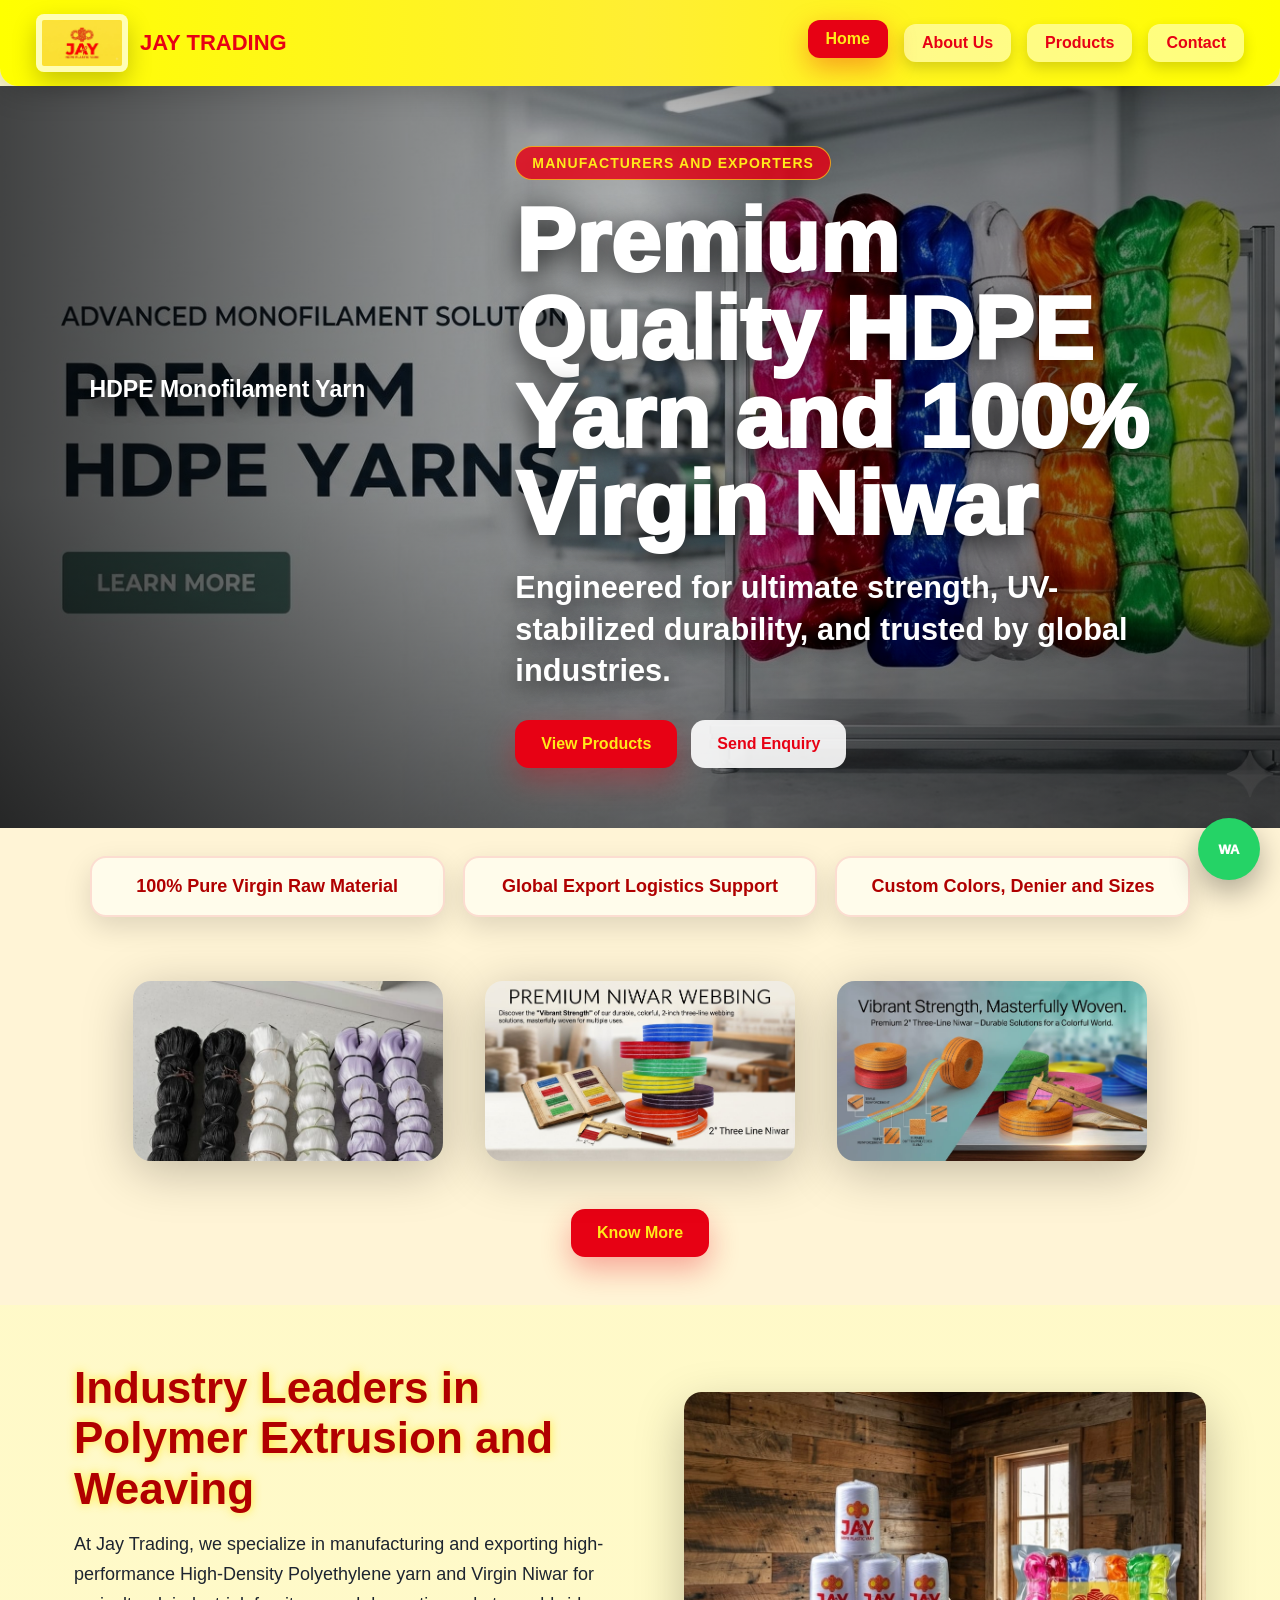
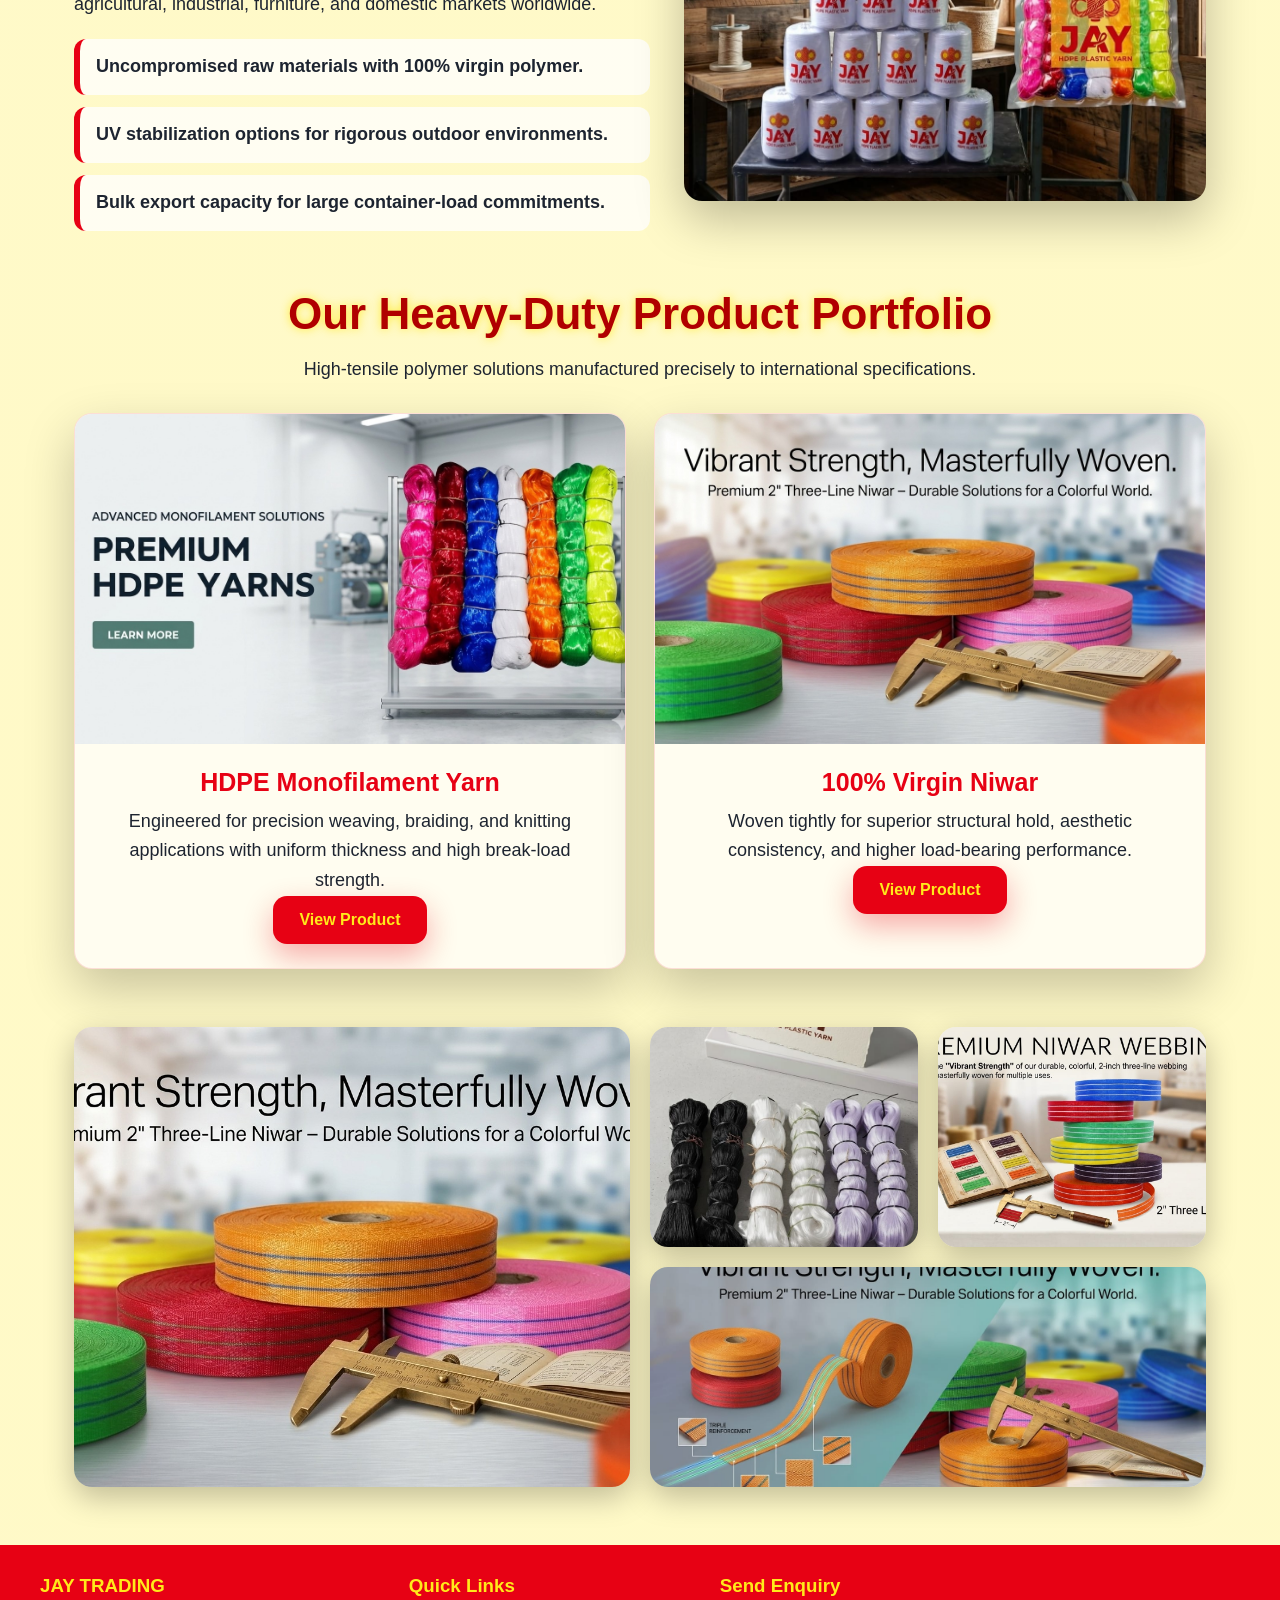
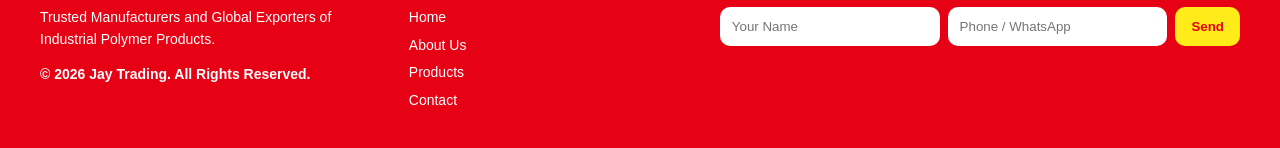
==== index.html @ 12ffd8b4 "Initial commit" ====
<!DOCTYPE html>
<html lang="en">
<head>
  <meta charset="UTF-8">
  <meta name="viewport" content="width=device-width, initial-scale=1.0">
  <title>Jay Trading - Premium HDPE Yarn and Virgin Niwar</title>
  <link rel="stylesheet" href="style.css">
</head>
<body>
  <nav>
    <a class="brand" href="index.html">
      <img src="logo.jpeg" alt="Jay Trading logo">
      JAY TRADING
    </a>
    <ul>
      <li><a class="active" href="index.html">Home</a></li>
      <li><a href="about.html">About Us</a></li>
      <li><a href="products.html">Products</a></li>
      <li><a href="contact.html">Contact</a></li>
    </ul>
  </nav>

  <main>
    <section class="hero">
      <div class="hero-slider">
        <img src="4.jpeg" class="hero-slide active" alt="Premium HDPE yarns">
        <img src="5.jpeg" class="hero-slide" alt="Colorful virgin niwar rolls">
        <img src="3.jpeg" class="hero-slide" alt="Jay Trading packaged yarn">
        <img src="2.jpeg" class="hero-slide" alt="Premium niwar webbing">
      </div>
      <div class="hero-overlay">
        <div class="hero-left">
          <ul id="productList">
            <li>HDPE Monofilament Yarn</li>
            <li>100% Virgin Niwar Webbing</li>
            <li>Custom Colors, Denier and Sizes</li>
            <li>Bulk Export Logistics Support</li>
          </ul>
        </div>
        <div class="hero-text">
          <span class="eyebrow">Manufacturers and Exporters</span>
          <h1>Premium Quality HDPE Yarn and 100% Virgin Niwar</h1>
          <p>Engineered for ultimate strength, UV-stabilized durability, and trusted by global industries.</p>
          <div class="hero-actions">
            <a class="btn primary" href="products.html">View Products</a>
            <a class="btn secondary" href="contact.html">Send Enquiry</a>
          </div>
        </div>
      </div>
    </section>

    <section class="badge-band">
      <div class="badge">100% Pure Virgin Raw Material</div>
      <div class="badge">Global Export Logistics Support</div>
      <div class="badge">Custom Colors, Denier and Sizes</div>
    </section>

    <section class="image-chain">
      <div class="chain-track">
        <img src="1.jpeg" alt="HDPE yarn bundles">
        <img src="2.jpeg" alt="Niwar webbing color options">
        <img src="6.jpeg" alt="Niwar reinforcement details">
      </div>
    </section>

    <section class="quick-products">
      <a class="btn primary" href="about.html">Know More</a>
    </section>

    <section class="section split">
      <div>
        <h2>Industry Leaders in Polymer Extrusion and Weaving</h2>
        <p>At Jay Trading, we specialize in manufacturing and exporting high-performance High-Density Polyethylene yarn and Virgin Niwar for agricultural, industrial, furniture, and domestic markets worldwide.</p>
        <ul class="feature-list">
          <li>Uncompromised raw materials with 100% virgin polymer.</li>
          <li>UV stabilization options for rigorous outdoor environments.</li>
          <li>Bulk export capacity for large container-load commitments.</li>
        </ul>
      </div>
      <div class="media-frame">
        <img src="3.jpeg" alt="Jay Trading export-ready yarn packaging">
      </div>
    </section>

    <section class="section center">
      <h2>Our Heavy-Duty Product Portfolio</h2>
      <p>High-tensile polymer solutions manufactured precisely to international specifications.</p>
      <div class="products-grid">
        <article class="product-card">
          <img src="4.jpeg" alt="HDPE monofilament yarn">
          <div class="product-content">
            <h3>HDPE Monofilament Yarn</h3>
            <p>Engineered for precision weaving, braiding, and knitting applications with uniform thickness and high break-load strength.</p>
            <a class="btn primary" href="products.html#hdpe-yarn">View Product</a>
          </div>
        </article>
        <article class="product-card">
          <img src="5.jpeg" alt="Virgin niwar webbing">
          <div class="product-content">
            <h3>100% Virgin Niwar</h3>
            <p>Woven tightly for superior structural hold, aesthetic consistency, and higher load-bearing performance.</p>
            <a class="btn primary" href="products.html#virgin-niwar">View Product</a>
          </div>
        </article>
      </div>
    </section>

    <section class="section image-layout" aria-label="Jay Trading product gallery">
      <div class="img-box large"><img src="5.jpeg" alt="Color niwar webbing rolls"></div>
      <div class="img-box"><img src="1.jpeg" alt="HDPE yarn color bundles"></div>
      <div class="img-box"><img src="2.jpeg" alt="Niwar swatch catalog"></div>
      <div class="img-box wide"><img src="6.jpeg" alt="Three-line niwar reinforcement"></div>
    </section>
  </main>

  <footer class="contact-footer">
    <div class="footer-container">
      <div class="footer-box">
        <h3>JAY TRADING</h3>
        <p>Trusted Manufacturers and Global Exporters of Industrial Polymer Products.</p>
        <div class="footer-copy">&copy; <span data-year></span> Jay Trading. All Rights Reserved.</div>
      </div>
      <div class="footer-box">
        <h3>Quick Links</h3>
        <ul>
          <li><a href="index.html">Home</a></li>
          <li><a href="about.html">About Us</a></li>
          <li><a href="products.html">Products</a></li>
          <li><a href="contact.html">Contact</a></li>
        </ul>
      </div>
      <div class="footer-box">
        <h3>Send Enquiry</h3>
        <form class="footer-enquiry" action="mailto:[Insert Corporate Email Address]" method="post" enctype="text/plain">
          <input type="text" name="name" placeholder="Your Name" required>
          <input type="tel" name="phone" placeholder="Phone / WhatsApp" required>
          <button type="submit">Send</button>
        </form>
      </div>
    </div>
  </footer>

  <a href="https://wa.me/" class="whatsapp-float" target="_blank" aria-label="Chat on WhatsApp">WA</a>
  <script src="script.js"></script>
</body>
</html>
---- style.css ----
* {
  margin: 0;
  padding: 0;
  box-sizing: border-box;
  font-family: "Segoe UI", Roboto, Arial, sans-serif;
}

:root {
  --yellow: #ffea1a;
  --yellow-soft: #fff7bf;
  --red: #e70114;
  --red-dark: #b00000;
  --ink: #1d2430;
  --muted: #5c6470;
  --panel: #fffdf0;
}

html {
  scroll-behavior: smooth;
}

body {
  min-height: 100vh;
  display: flex;
  flex-direction: column;
  background:
    linear-gradient(rgba(255, 249, 196, 0.91), rgba(255, 249, 196, 0.94)),
    url("5.jpeg") center / cover fixed;
  color: var(--ink);
}

main {
  flex: 1;
}

nav {
  background: linear-gradient(90deg, #ffff00 0%, #ffee33 50%, #ffff00 100%);
  padding: 14px 36px;
  display: flex;
  align-items: center;
  justify-content: space-between;
  gap: 24px;
  border-radius: 0 0 18px 18px;
  box-shadow: 0 6px 30px rgba(0, 0, 0, 0.18);
  position: sticky;
  top: 0;
  z-index: 1200;
}

.brand {
  display: flex;
  align-items: center;
  gap: 12px;
  text-decoration: none;
  color: var(--red);
  font-weight: 900;
  font-size: 22px;
  letter-spacing: 0;
}

.brand img {
  width: 92px;
  height: 58px;
  object-fit: cover;
  border-radius: 8px;
  background: rgba(255, 255, 255, 0.7);
  padding: 6px;
  box-shadow: 0 10px 25px rgba(0, 0, 0, 0.22);
}

nav ul {
  list-style: none;
  display: flex;
  gap: 16px;
  align-items: center;
}

nav a:not(.brand) {
  display: block;
  text-decoration: none;
  color: var(--red);
  padding: 10px 18px;
  border-radius: 12px;
  background: rgba(255, 255, 255, 0.48);
  box-shadow: 0 6px 14px rgba(0, 0, 0, 0.16);
  font-weight: 800;
  transition: transform 0.25s ease, box-shadow 0.25s ease, background 0.25s ease, color 0.25s ease;
}

nav a:not(.brand):hover,
nav a:not(.brand):focus,
nav a.active {
  transform: translateY(-4px);
  background: var(--red);
  color: var(--yellow);
  box-shadow: 0 10px 28px rgba(231, 1, 20, 0.35);
}

.hero {
  width: 100%;
  min-height: 78vh;
  position: relative;
  overflow: hidden;
  background: #000;
}

.hero-slider,
.hero-slide {
  position: absolute;
  inset: 0;
}

.hero-slide {
  width: 100%;
  height: 100%;
  object-fit: cover;
  opacity: 0;
  filter: blur(10px);
  transform: scale(1.04);
  transition: opacity 1.2s ease, filter 1.2s ease, transform 1.2s ease;
}

.hero-slide.active {
  opacity: 1;
  filter: blur(0);
  transform: scale(1);
}

.hero::after {
  content: "";
  position: absolute;
  inset: 0;
  background:
    linear-gradient(90deg, rgba(0, 0, 0, 0.72), rgba(0, 0, 0, 0.26), rgba(0, 0, 0, 0.54)),
    linear-gradient(0deg, rgba(0, 0, 0, 0.42), transparent 45%);
  z-index: 1;
}

.hero-overlay {
  position: relative;
  z-index: 2;
  min-height: 78vh;
  display: grid;
  grid-template-columns: minmax(220px, 0.8fr) minmax(320px, 1.4fr);
  gap: 40px;
  align-items: center;
  padding: 60px 7%;
  color: #fff;
}

.hero-left ul {
  list-style: none;
}

.hero-left li {
  font-size: 23px;
  font-weight: 800;
  margin: 18px 0;
  opacity: 0;
  transform: translateY(18px);
  transition: 0.55s ease;
  text-shadow: 0 6px 20px rgba(0, 0, 0, 0.74);
}

.hero-left li.show {
  opacity: 1;
  transform: translateY(0);
}

.hero-text {
  max-width: 860px;
}

.eyebrow {
  display: inline-block;
  padding: 8px 16px;
  border: 1px solid rgba(255, 234, 26, 0.65);
  background: rgba(231, 1, 20, 0.82);
  border-radius: 999px;
  font-size: 14px;
  font-weight: 900;
  text-transform: uppercase;
  letter-spacing: 0.08em;
  color: var(--yellow);
}

.hero-text h1 {
  margin-top: 18px;
  font-size: clamp(42px, 7vw, 92px);
  line-height: 0.98;
  font-weight: 950;
  text-shadow: 0 8px 30px rgba(0, 0, 0, 0.8);
}

.hero-text p {
  margin-top: 18px;
  max-width: 760px;
  font-size: clamp(18px, 2.4vw, 31px);
  line-height: 1.35;
  font-weight: 700;
  text-shadow: 0 6px 22px rgba(0, 0, 0, 0.72);
}

.hero-actions {
  margin-top: 28px;
  display: flex;
  flex-wrap: wrap;
  gap: 14px;
}

.btn {
  display: inline-flex;
  align-items: center;
  justify-content: center;
  min-height: 48px;
  padding: 13px 26px;
  border-radius: 14px;
  border: 0;
  text-decoration: none;
  font-weight: 900;
  cursor: pointer;
  transition: transform 0.22s ease, box-shadow 0.22s ease, background 0.22s ease;
}

.btn.primary {
  background: var(--red);
  color: var(--yellow);
  box-shadow: 0 12px 30px rgba(231, 1, 20, 0.32);
}

.btn.secondary {
  background: rgba(255, 255, 255, 0.9);
  color: var(--red);
}

.btn:hover {
  transform: translateY(-4px);
}

.badge-band,
.image-chain,
.quick-products {
  background: #fff4d6;
}

.badge-band {
  display: grid;
  grid-template-columns: repeat(3, 1fr);
  gap: 18px;
  padding: 28px 7%;
}

.badge {
  background: #fffceb;
  border: 2px solid rgba(231, 1, 20, 0.12);
  border-radius: 16px;
  padding: 18px;
  text-align: center;
  color: var(--red-dark);
  font-size: 18px;
  font-weight: 900;
  box-shadow: 0 10px 28px rgba(0, 0, 0, 0.13);
}

.image-chain {
  padding: 36px 7% 24px;
}

.chain-track {
  display: flex;
  justify-content: center;
  gap: 42px;
  flex-wrap: wrap;
}

.chain-track img {
  width: min(310px, 100%);
  height: 180px;
  object-fit: cover;
  border-radius: 18px;
  filter: drop-shadow(0 10px 25px rgba(0, 0, 0, 0.24));
}

.quick-products {
  display: flex;
  justify-content: center;
  padding: 24px 7% 48px;
}

.section {
  max-width: 1180px;
  margin: 58px auto;
  padding: 0 24px;
}

.section.center {
  text-align: center;
}

.section h2,
.page-title h1 {
  color: var(--red-dark);
  font-size: clamp(30px, 4vw, 44px);
  line-height: 1.15;
  margin-bottom: 16px;
  text-shadow: 0 0 10px rgba(255, 234, 26, 0.86);
}

.section p,
.section li {
  color: var(--ink);
  font-size: 18px;
  line-height: 1.65;
}

.split {
  display: grid;
  grid-template-columns: 1.05fr 0.95fr;
  gap: 34px;
  align-items: center;
}

.media-frame {
  overflow: hidden;
  border-radius: 18px;
  box-shadow: 0 18px 48px rgba(0, 0, 0, 0.25);
}

.media-frame img {
  width: 100%;
  height: 100%;
  min-height: 340px;
  object-fit: cover;
  display: block;
}

.feature-list {
  list-style: none;
  display: grid;
  gap: 12px;
  margin-top: 20px;
}

.feature-list li {
  background: rgba(255, 255, 255, 0.76);
  border-left: 6px solid var(--red);
  border-radius: 12px;
  padding: 13px 16px;
  font-weight: 700;
}

.products-grid {
  display: grid;
  grid-template-columns: repeat(2, minmax(0, 1fr));
  gap: 28px;
  margin-top: 28px;
}

.product-card,
.quality-card,
.contact-card {
  background: var(--panel);
  border-radius: 18px;
  box-shadow: 0 20px 50px rgba(0, 0, 0, 0.22);
  overflow: hidden;
  border: 1px solid rgba(231, 1, 20, 0.12);
}

.product-card:hover,
.quality-card:hover,
.contact-card:hover {
  transform: translateY(-6px);
  box-shadow: 0 0 24px rgba(255, 217, 0, 0.86);
}

.product-card,
.quality-card,
.contact-card {
  transition: transform 0.25s ease, box-shadow 0.25s ease;
}

.product-card img {
  width: 100%;
  height: 330px;
  object-fit: cover;
  display: block;
}

.product-content {
  padding: 24px;
}

.product-content h3,
.quality-card h3,
.contact-card h3 {
  color: var(--red);
  font-size: 25px;
  margin-bottom: 10px;
}

.product-content ul,
.quality-card ul {
  margin-top: 16px;
  padding-left: 20px;
}

.image-layout {
  display: grid;
  grid-template-columns: repeat(4, 1fr);
  grid-auto-rows: 220px;
  gap: 20px;
}

.img-box {
  position: relative;
  overflow: hidden;
  border-radius: 18px;
  box-shadow: 0 10px 30px rgba(0, 0, 0, 0.25);
}

.img-box img {
  width: 100%;
  height: 100%;
  object-fit: cover;
  display: block;
  transition: transform 0.45s ease;
}

.img-box:hover img {
  transform: scale(1.07);
}

.large {
  grid-column: span 2;
  grid-row: span 2;
}

.wide {
  grid-column: span 2;
}

.quality-grid {
  display: grid;
  grid-template-columns: repeat(3, 1fr);
  gap: 22px;
  margin-top: 26px;
}

.quality-card {
  padding: 24px;
}

.page-title {
  text-align: center;
  padding: 54px 20px 20px;
}

.page-title p {
  max-width: 800px;
  margin: 0 auto;
  font-size: 19px;
  line-height: 1.6;
  color: var(--ink);
}

.contact-grid {
  display: grid;
  grid-template-columns: 0.9fr 1.1fr;
  gap: 28px;
  align-items: start;
}

.contact-card {
  padding: 26px;
}

.contact-card p {
  margin: 12px 0;
}

.enquiry-form {
  display: grid;
  gap: 12px;
}

.enquiry-form .row {
  display: grid;
  grid-template-columns: 1fr 1fr;
  gap: 12px;
}

.enquiry-form input,
.enquiry-form textarea,
.enquiry-form select {
  width: 100%;
  border: 0;
  outline: 0;
  border-radius: 12px;
  padding: 13px 14px;
  background: #fff9c9;
  color: var(--ink);
  font-size: 15px;
  box-shadow: inset 0 0 0 1px rgba(231, 1, 20, 0.15);
}

.enquiry-form textarea {
  min-height: 120px;
  resize: vertical;
}

.enquiry-form button {
  justify-self: start;
}

.contact-footer {
  background: var(--red);
  color: #fff;
  padding: 30px 20px;
  margin-top: auto;
}

.footer-container {
  max-width: 1200px;
  margin: auto;
  display: grid;
  grid-template-columns: 1.2fr 1fr 1.8fr;
  gap: 22px;
}

.footer-box h3 {
  margin-bottom: 10px;
  color: var(--yellow);
}

.footer-box p,
.footer-box li,
.footer-copy {
  font-size: 14px;
  line-height: 1.55;
}

.footer-copy {
  margin-top: 14px;
  font-weight: 700;
}

.footer-box ul {
  list-style: none;
}

.footer-box li {
  margin-bottom: 6px;
}

.footer-box a {
  color: #fff;
  text-decoration: none;
}

.footer-box a:hover {
  color: var(--yellow);
}

.footer-enquiry {
  display: grid;
  grid-template-columns: 1fr 1fr auto;
  gap: 8px;
}

.footer-enquiry input {
  min-width: 0;
  border: 0;
  border-radius: 10px;
  padding: 12px;
}

.footer-enquiry button {
  border: 0;
  border-radius: 10px;
  padding: 12px 16px;
  background: var(--yellow);
  color: var(--red);
  font-weight: 900;
}

.whatsapp-float {
  position: fixed;
  right: 20px;
  bottom: 20px;
  width: 62px;
  height: 62px;
  display: grid;
  place-items: center;
  border-radius: 50%;
  z-index: 9999;
  background: #25d366;
  color: #fff;
  text-decoration: none;
  font-weight: 950;
  font-size: 13px;
  box-shadow: 0 12px 30px rgba(0, 0, 0, 0.32);
  animation: pulse 1.8s infinite;
}

@keyframes pulse {
  0%, 100% { transform: scale(1); }
  50% { transform: scale(1.08); }
}

@media (max-width: 900px) {
  nav {
    flex-direction: column;
    padding: 12px 18px;
  }

  nav ul {
    flex-wrap: wrap;
    justify-content: center;
    gap: 10px;
  }

  .hero-overlay,
  .split,
  .contact-grid {
    grid-template-columns: 1fr;
  }

  .hero-left {
    display: none;
  }

  .badge-band,
  .quality-grid,
  .products-grid,
  .footer-container {
    grid-template-columns: 1fr;
  }

  .image-layout {
    grid-template-columns: repeat(2, 1fr);
  }

  .large,
  .wide {
    grid-column: span 2;
  }

  .footer-enquiry {
    grid-template-columns: 1fr;
  }
}

@media (max-width: 560px) {
  .brand {
    font-size: 18px;
  }

  .brand img {
    width: 76px;
    height: 48px;
  }

  nav a:not(.brand) {
    padding: 9px 12px;
    font-size: 14px;
  }

  .hero,
  .hero-overlay {
    min-height: 68vh;
  }

  .hero-overlay {
    padding: 42px 24px;
  }

  .hero-actions {
    flex-direction: column;
    align-items: stretch;
  }

  .badge {
    font-size: 16px;
  }

  .image-layout {
    grid-template-columns: 1fr;
    grid-auto-rows: 230px;
  }

  .large,
  .wide {
    grid-column: span 1;
  }

  .product-card img {
    height: 260px;
  }

  .enquiry-form .row {
    grid-template-columns: 1fr;
  }
}
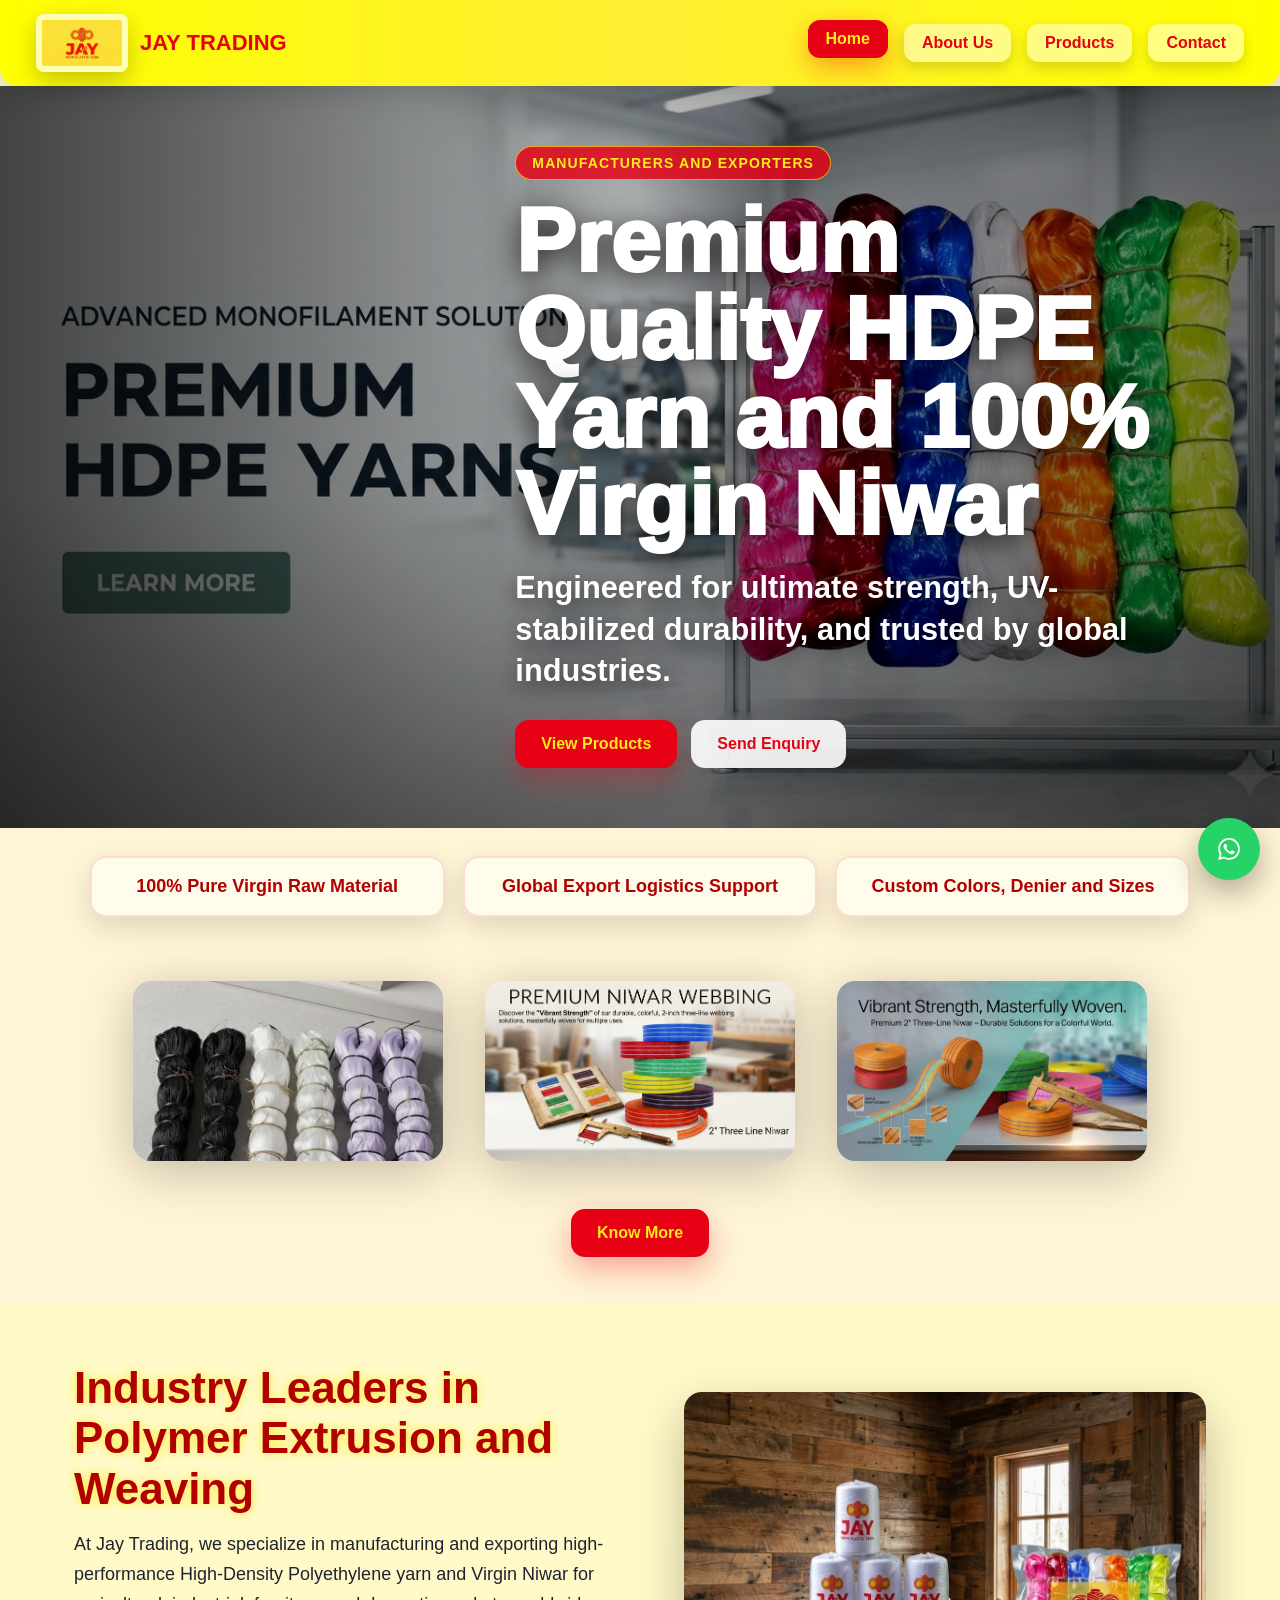
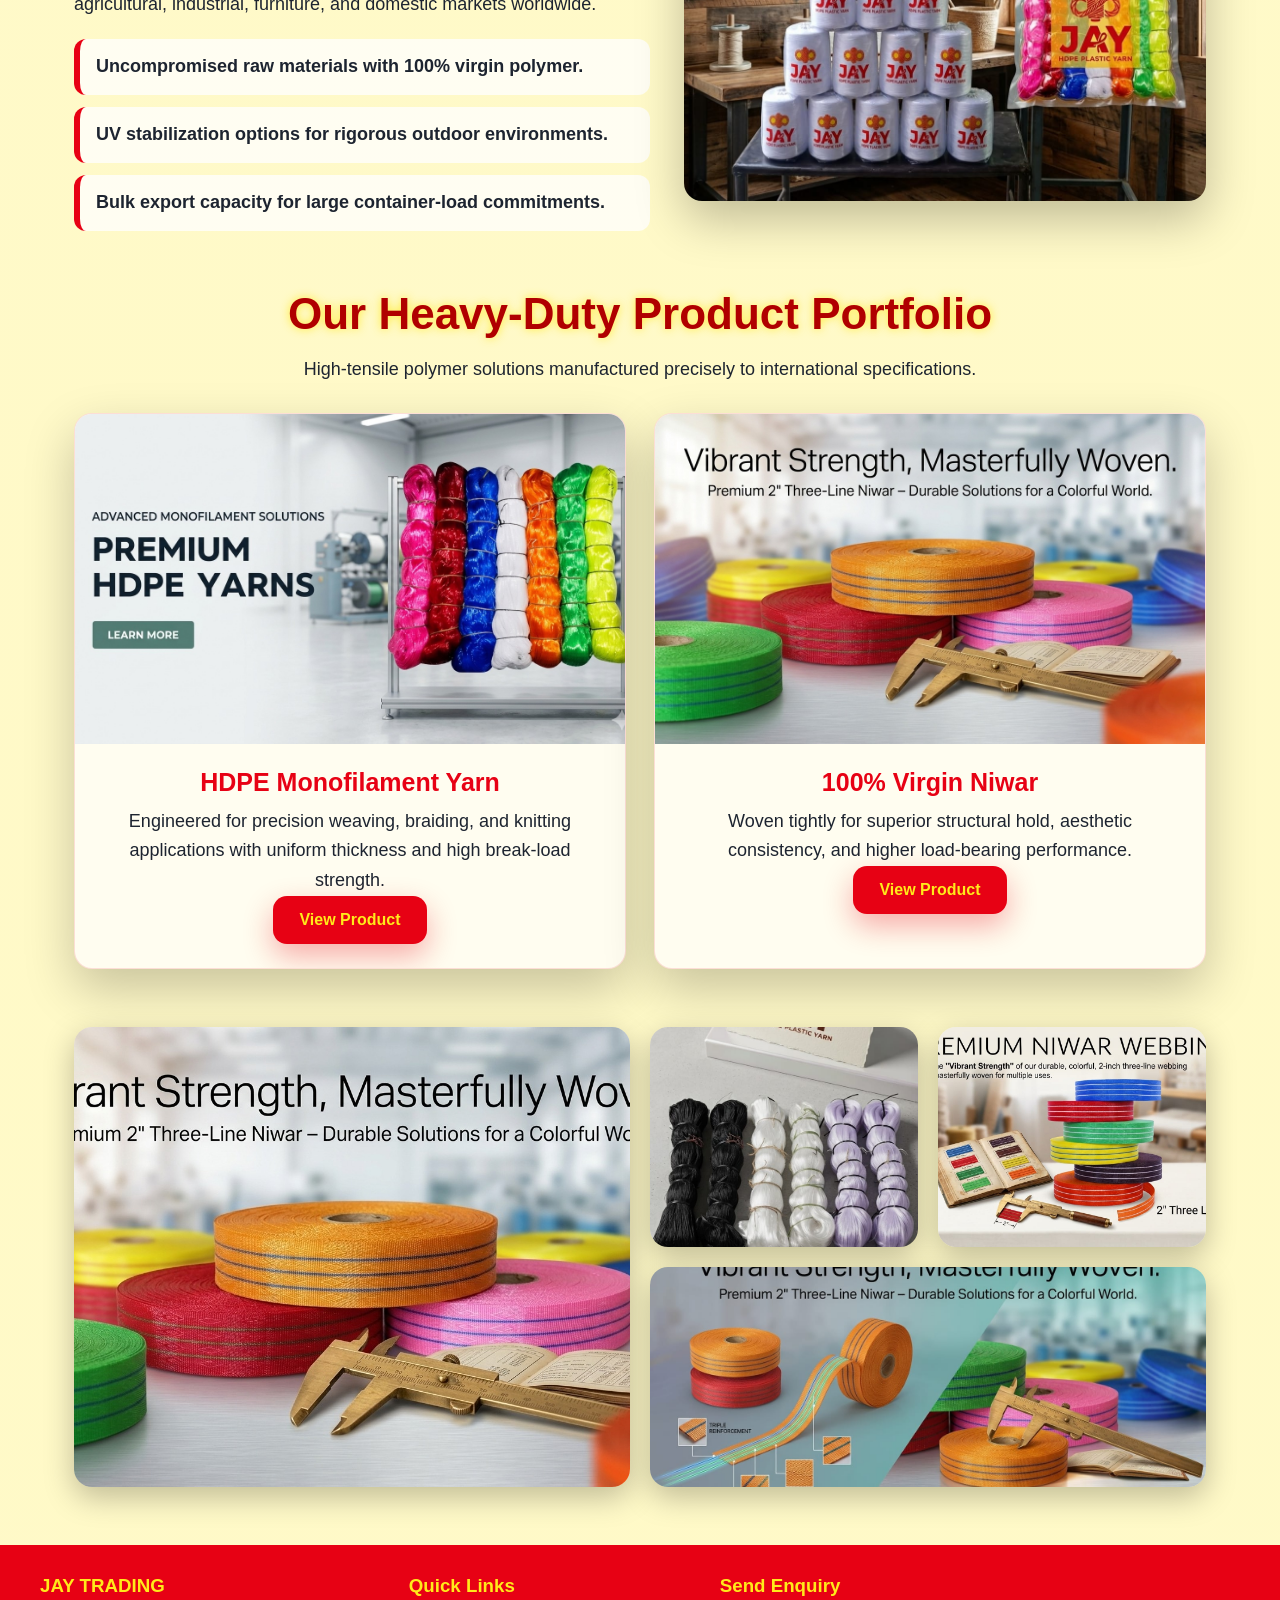
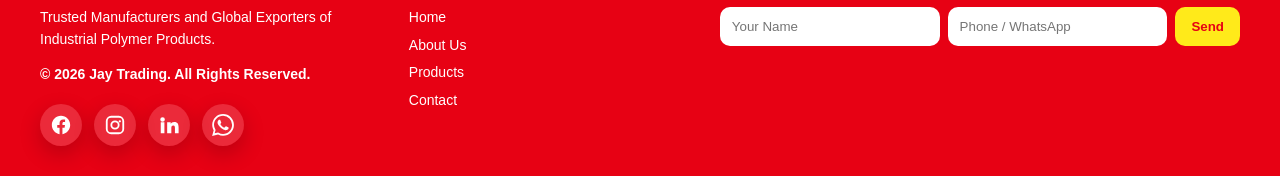
==== commit ad4c1616: "uploaded" ====
--- a/index.html
+++ b/index.html
@@ -30,12 +30,7 @@
       </div>
       <div class="hero-overlay">
         <div class="hero-left">
-          <ul id="productList">
-            <li>HDPE Monofilament Yarn</li>
-            <li>100% Virgin Niwar Webbing</li>
-            <li>Custom Colors, Denier and Sizes</li>
-            <li>Bulk Export Logistics Support</li>
-          </ul>
+          
         </div>
         <div class="hero-text">
           <span class="eyebrow">Manufacturers and Exporters</span>
@@ -119,6 +114,20 @@
         <h3>JAY TRADING</h3>
         <p>Trusted Manufacturers and Global Exporters of Industrial Polymer Products.</p>
         <div class="footer-copy">&copy; <span data-year></span> Jay Trading. All Rights Reserved.</div>
+        <div class="social-links" aria-label="Social media links">
+          <a class="social-icon" href="https://www.facebook.com/" target="_blank" aria-label="Facebook">
+            <svg viewBox="0 0 24 24" aria-hidden="true"><path d="M22 12.06C22 6.5 17.52 2 12 2S2 6.5 2 12.06c0 5.02 3.66 9.18 8.44 9.94v-7.03H7.9v-2.91h2.54V9.84c0-2.52 1.49-3.91 3.77-3.91 1.09 0 2.24.2 2.24.2v2.48h-1.26c-1.24 0-1.63.78-1.63 1.57v1.88h2.78l-.44 2.91h-2.34V22c4.78-.76 8.44-4.92 8.44-9.94z"/></svg>
+          </a>
+          <a class="social-icon" href="https://www.instagram.com/" target="_blank" aria-label="Instagram">
+            <svg viewBox="0 0 24 24" aria-hidden="true"><path d="M7.75 2h8.5A5.76 5.76 0 0 1 22 7.75v8.5A5.76 5.76 0 0 1 16.25 22h-8.5A5.76 5.76 0 0 1 2 16.25v-8.5A5.76 5.76 0 0 1 7.75 2zm0 2A3.75 3.75 0 0 0 4 7.75v8.5A3.75 3.75 0 0 0 7.75 20h8.5A3.75 3.75 0 0 0 20 16.25v-8.5A3.75 3.75 0 0 0 16.25 4h-8.5zM12 7a5 5 0 1 1 0 10 5 5 0 0 1 0-10zm0 2a3 3 0 1 0 0 6 3 3 0 0 0 0-6zm5.25-2.25a1.25 1.25 0 1 1 0 2.5 1.25 1.25 0 0 1 0-2.5z"/></svg>
+          </a>
+          <a class="social-icon" href="https://www.linkedin.com/" target="_blank" aria-label="LinkedIn">
+            <svg viewBox="0 0 24 24" aria-hidden="true"><path d="M4.98 3.5a2.5 2.5 0 1 1 0 5 2.5 2.5 0 0 1 0-5zM3 9h4v12H3V9zm7 0h3.83v1.64h.06c.53-.95 1.84-1.95 3.79-1.95 4.05 0 4.8 2.67 4.8 6.13V21h-4v-5.47c0-1.31-.02-2.99-1.82-2.99-1.83 0-2.11 1.43-2.11 2.9V21H10V9z"/></svg>
+          </a>
+          <a class="social-icon" href="https://wa.me/" target="_blank" aria-label="WhatsApp">
+            <svg viewBox="0 0 24 24" aria-hidden="true"><path d="M20.52 3.49A11.85 11.85 0 0 0 12.08 0C5.56 0 .25 5.31.25 11.83c0 2.08.54 4.12 1.58 5.91L.15 24l6.41-1.68a11.8 11.8 0 0 0 5.52 1.4h.01c6.52 0 11.83-5.31 11.83-11.83 0-3.16-1.23-6.13-3.4-8.4zM12.09 21.7h-.01a9.82 9.82 0 0 1-5-1.37l-.36-.21-3.8 1 1.01-3.7-.24-.38a9.8 9.8 0 0 1-1.5-5.21c0-5.42 4.42-9.83 9.86-9.83a9.8 9.8 0 0 1 9.84 9.89c0 5.4-4.41 9.81-9.8 9.81zm5.39-7.36c-.3-.15-1.75-.86-2.02-.96-.27-.1-.47-.15-.67.15-.2.29-.77.96-.94 1.16-.17.2-.35.22-.65.07-.3-.15-1.25-.46-2.38-1.47-.88-.78-1.47-1.75-1.65-2.05-.17-.3-.02-.46.13-.61.13-.13.3-.35.45-.52.15-.17.2-.3.3-.5.1-.2.05-.37-.02-.52-.07-.15-.67-1.61-.92-2.21-.24-.58-.49-.5-.67-.51h-.57c-.2 0-.52.07-.79.37-.27.3-1.04 1.02-1.04 2.49s1.07 2.88 1.22 3.08c.15.2 2.1 3.21 5.09 4.5.71.31 1.27.49 1.7.63.71.23 1.36.2 1.87.12.57-.09 1.75-.72 2-1.41.25-.7.25-1.3.17-1.42-.08-.13-.27-.2-.57-.35z"/></svg>
+          </a>
+        </div>
       </div>
       <div class="footer-box">
         <h3>Quick Links</h3>
@@ -140,7 +149,9 @@
     </div>
   </footer>
 
-  <a href="https://wa.me/" class="whatsapp-float" target="_blank" aria-label="Chat on WhatsApp">WA</a>
+  <a href="https://wa.me/" class="whatsapp-float" target="_blank" aria-label="Chat on WhatsApp">
+    <svg viewBox="0 0 24 24" aria-hidden="true"><path d="M20.52 3.49A11.85 11.85 0 0 0 12.08 0C5.56 0 .25 5.31.25 11.83c0 2.08.54 4.12 1.58 5.91L.15 24l6.41-1.68a11.8 11.8 0 0 0 5.52 1.4h.01c6.52 0 11.83-5.31 11.83-11.83 0-3.16-1.23-6.13-3.4-8.4zM12.09 21.7h-.01a9.82 9.82 0 0 1-5-1.37l-.36-.21-3.8 1 1.01-3.7-.24-.38a9.8 9.8 0 0 1-1.5-5.21c0-5.42 4.42-9.83 9.86-9.83a9.8 9.8 0 0 1 9.84 9.89c0 5.4-4.41 9.81-9.8 9.81zm5.39-7.36c-.3-.15-1.75-.86-2.02-.96-.27-.1-.47-.15-.67.15-.2.29-.77.96-.94 1.16-.17.2-.35.22-.65.07-.3-.15-1.25-.46-2.38-1.47-.88-.78-1.47-1.75-1.65-2.05-.17-.3-.02-.46.13-.61.13-.13.3-.35.45-.52.15-.17.2-.3.3-.5.1-.2.05-.37-.02-.52-.07-.15-.67-1.61-.92-2.21-.24-.58-.49-.5-.67-.51h-.57c-.2 0-.52.07-.79.37-.27.3-1.04 1.02-1.04 2.49s1.07 2.88 1.22 3.08c.15.2 2.1 3.21 5.09 4.5.71.31 1.27.49 1.7.63.71.23 1.36.2 1.87.12.57-.09 1.75-.72 2-1.41.25-.7.25-1.3.17-1.42-.08-.13-.27-.2-.57-.35z"/></svg>
+  </a>
   <script src="script.js"></script>
 </body>
 </html>
--- a/style.css
+++ b/style.css
@@ -561,6 +561,38 @@
   color: var(--yellow);
 }
 
+.social-links {
+  display: flex;
+  flex-wrap: wrap;
+  gap: 12px;
+  margin-top: 18px;
+}
+
+.social-icon {
+  width: 42px;
+  height: 42px;
+  display: inline-grid;
+  place-items: center;
+  border-radius: 50%;
+  background: rgba(255, 255, 255, 0.16);
+  color: #fff;
+  box-shadow: 0 8px 22px rgba(0, 0, 0, 0.2);
+  transition: transform 0.22s ease, background 0.22s ease, color 0.22s ease;
+}
+
+.social-icon:hover {
+  transform: translateY(-4px);
+  background: var(--yellow);
+  color: var(--red);
+}
+
+.social-icon svg,
+.whatsapp-float svg {
+  width: 22px;
+  height: 22px;
+  fill: currentColor;
+}
+
 .footer-enquiry {
   display: grid;
   grid-template-columns: 1fr 1fr auto;
@@ -596,8 +628,6 @@
   background: #25d366;
   color: #fff;
   text-decoration: none;
-  font-weight: 950;
-  font-size: 13px;
   box-shadow: 0 12px 30px rgba(0, 0, 0, 0.32);
   animation: pulse 1.8s infinite;
 }
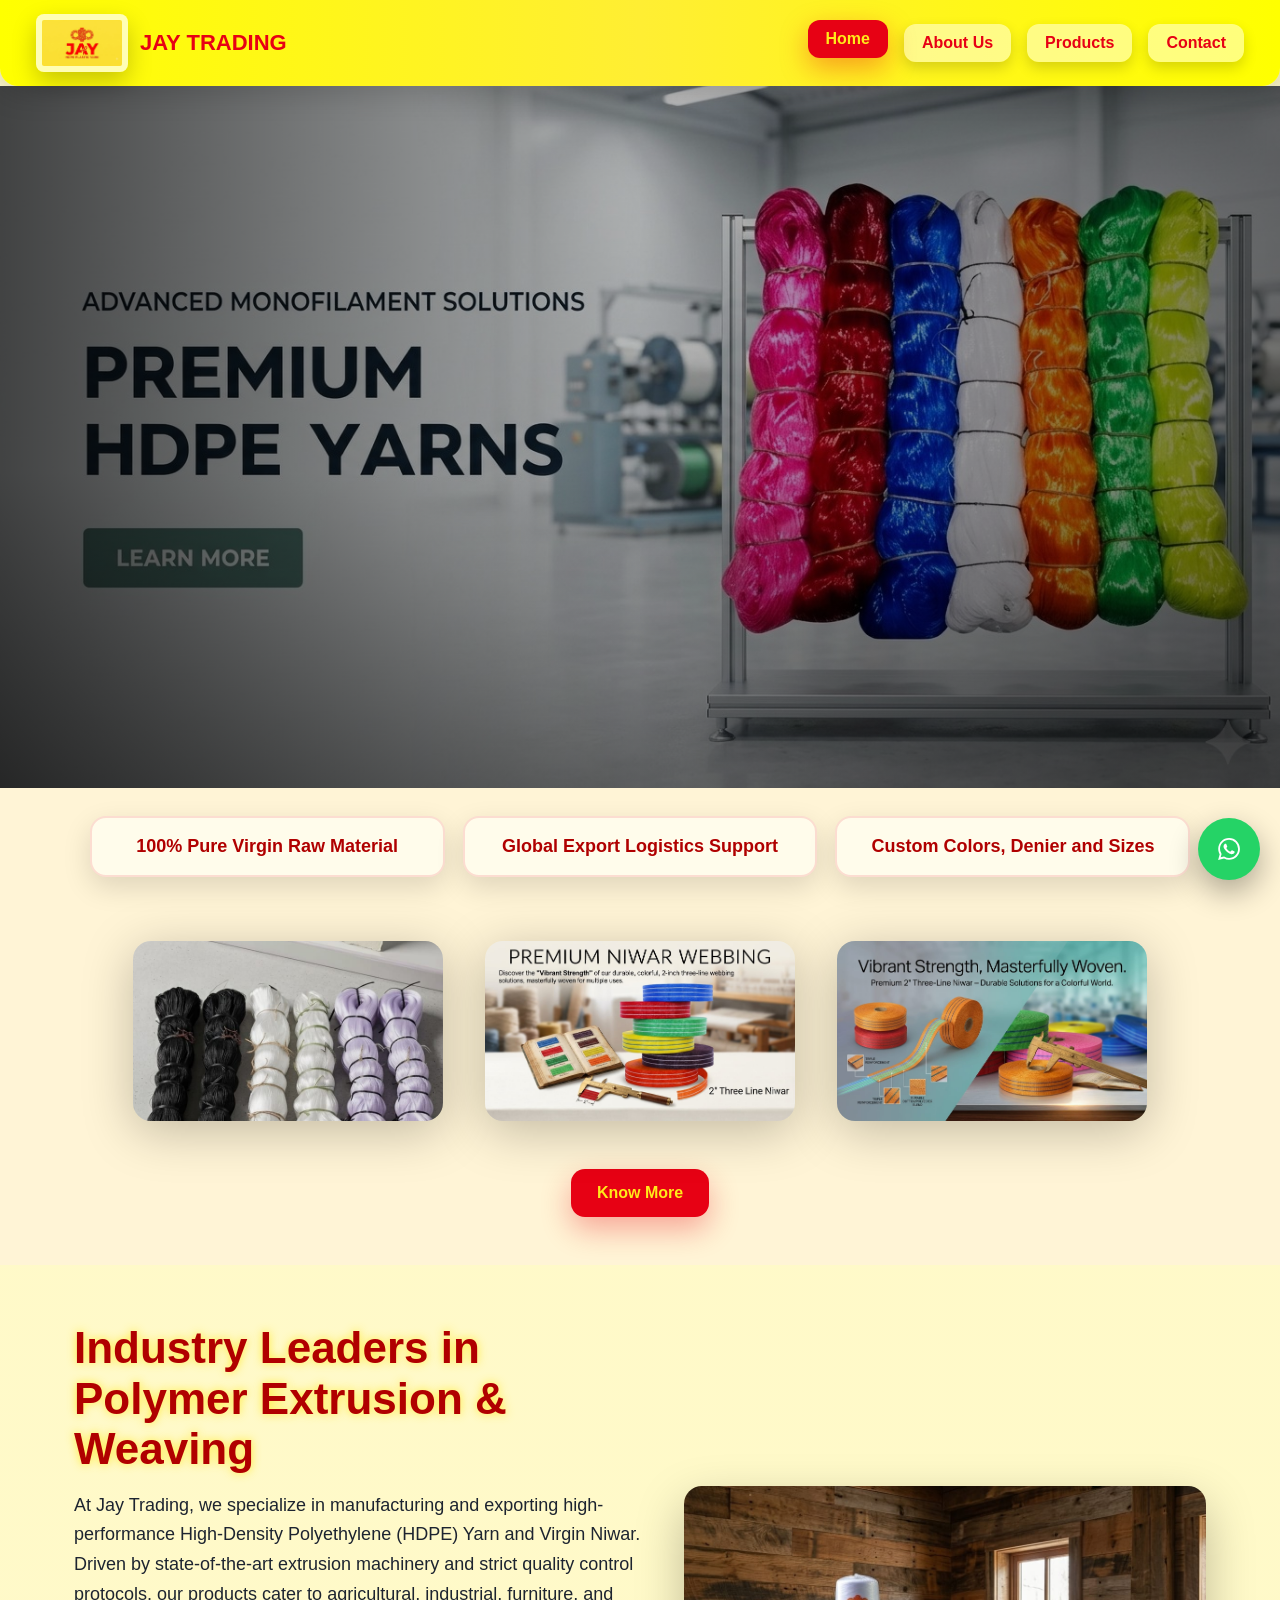
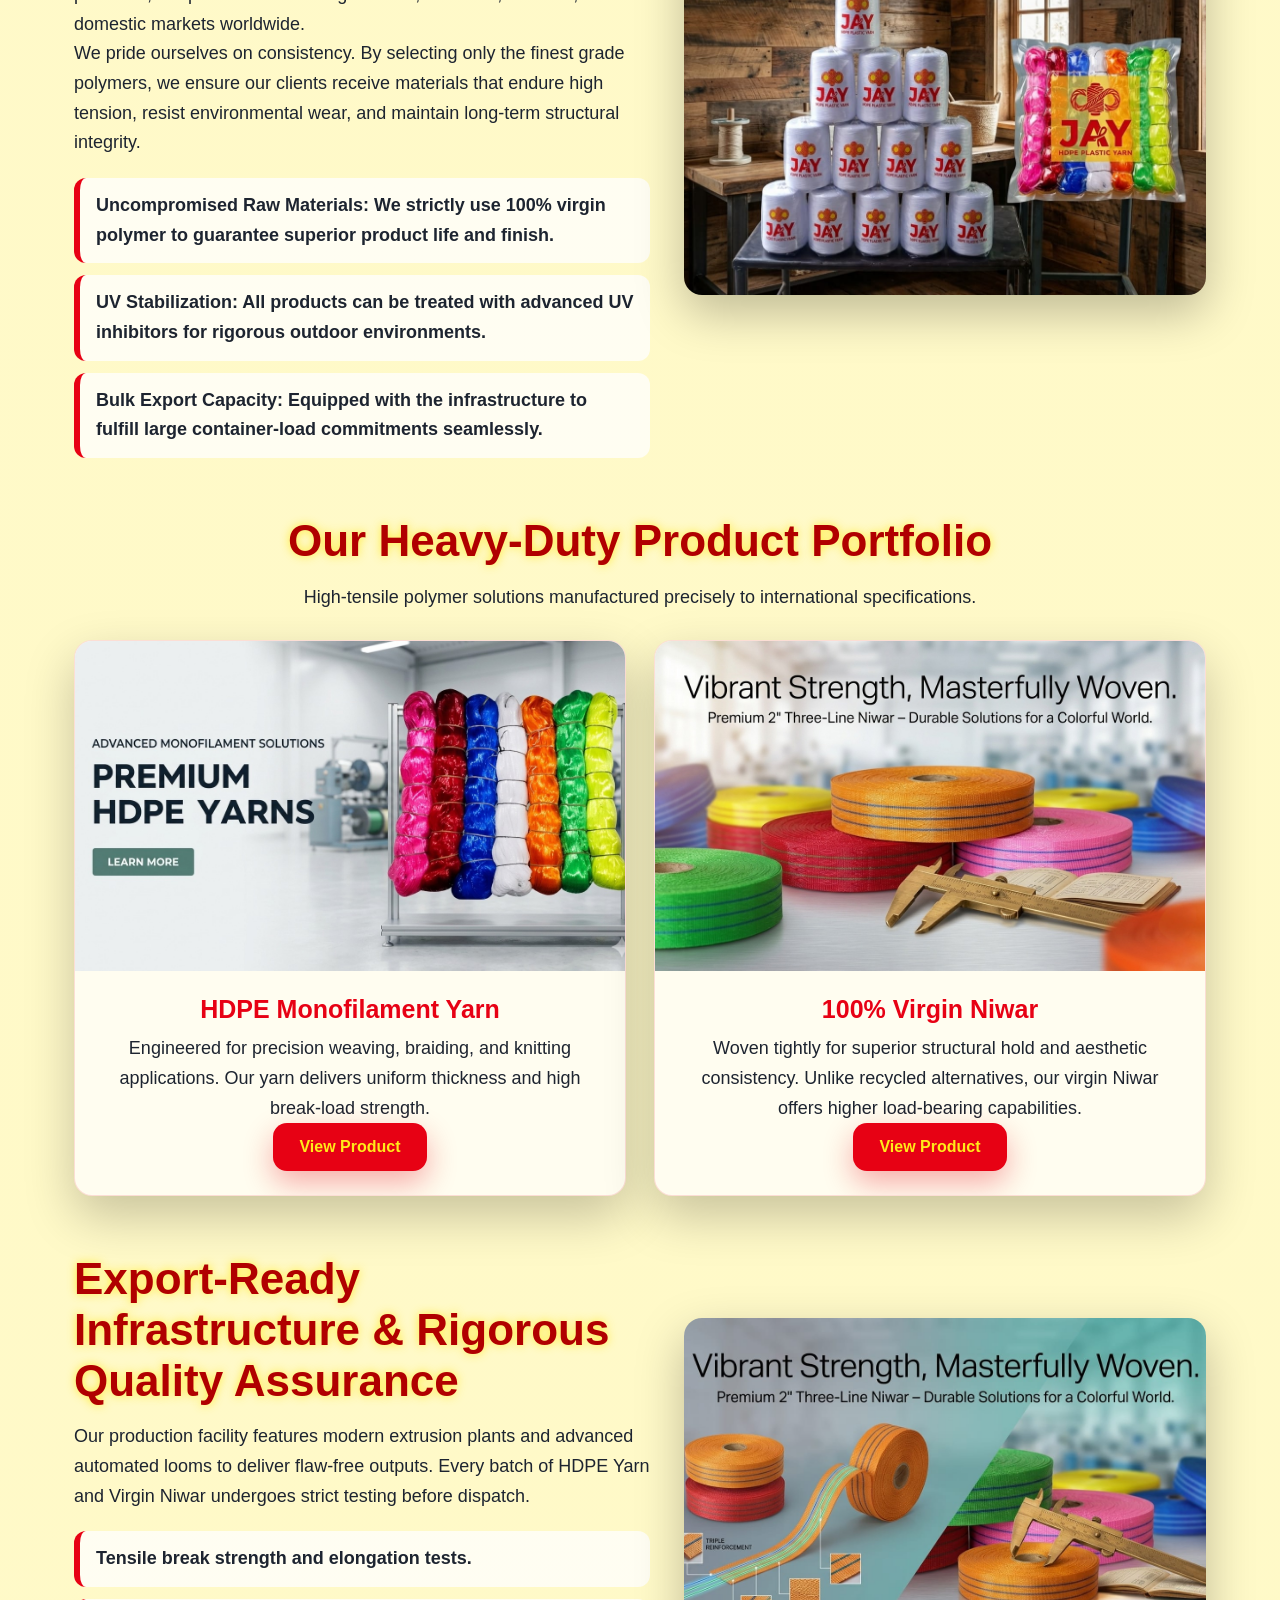
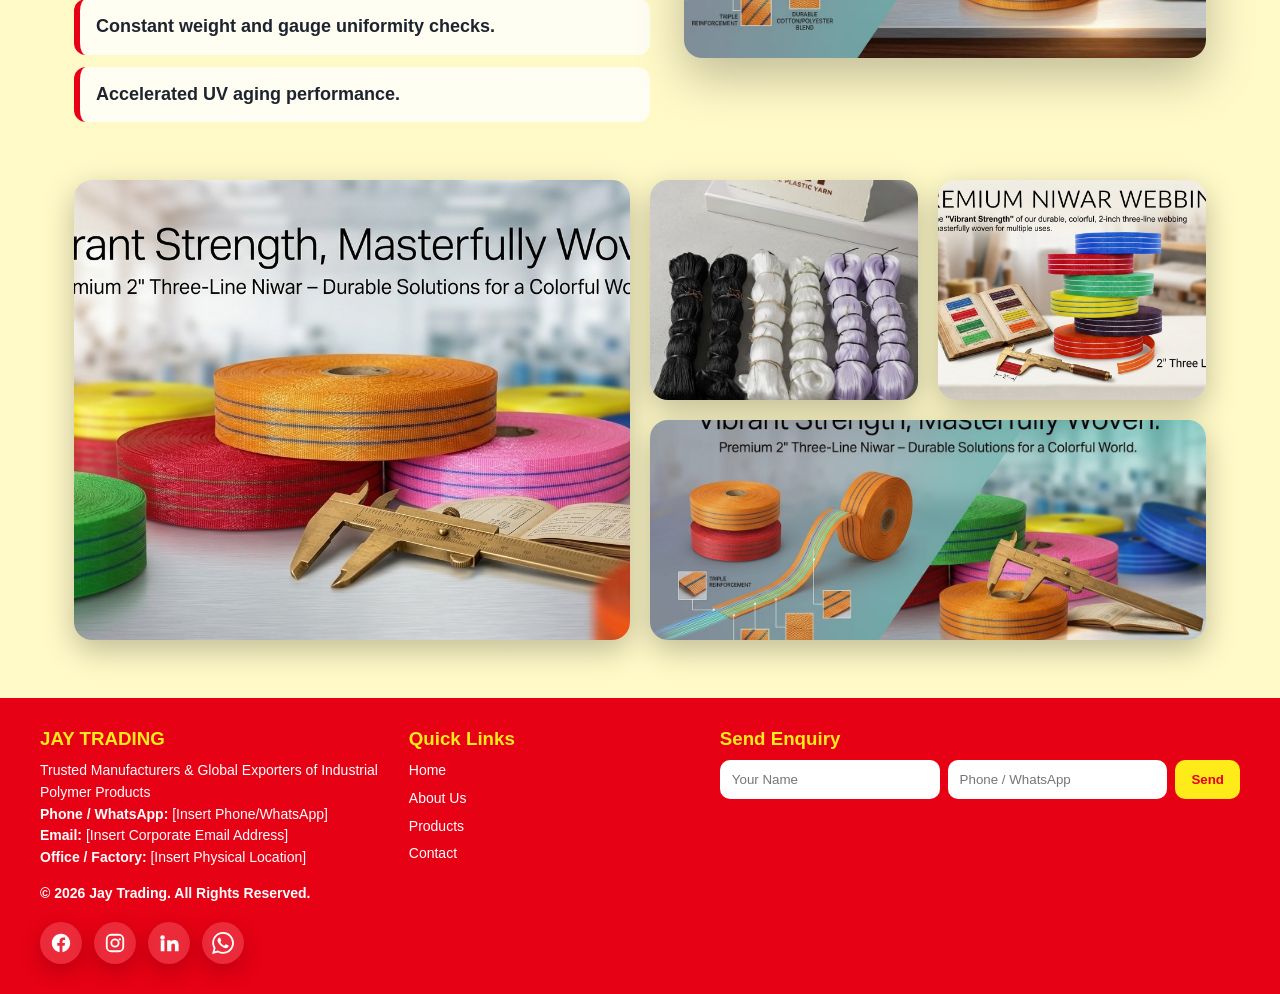
==== commit 08cf79b5: "uploaded" ====
--- a/index.html
+++ b/index.html
@@ -21,26 +21,13 @@
   </nav>
 
   <main>
+    <!-- UPDATED HERO SECTION: Text removed, leaving only the slider -->
     <section class="hero">
       <div class="hero-slider">
         <img src="4.jpeg" class="hero-slide active" alt="Premium HDPE yarns">
         <img src="5.jpeg" class="hero-slide" alt="Colorful virgin niwar rolls">
         <img src="3.jpeg" class="hero-slide" alt="Jay Trading packaged yarn">
         <img src="2.jpeg" class="hero-slide" alt="Premium niwar webbing">
-      </div>
-      <div class="hero-overlay">
-        <div class="hero-left">
-          
-        </div>
-        <div class="hero-text">
-          <span class="eyebrow">Manufacturers and Exporters</span>
-          <h1>Premium Quality HDPE Yarn and 100% Virgin Niwar</h1>
-          <p>Engineered for ultimate strength, UV-stabilized durability, and trusted by global industries.</p>
-          <div class="hero-actions">
-            <a class="btn primary" href="products.html">View Products</a>
-            <a class="btn secondary" href="contact.html">Send Enquiry</a>
-          </div>
-        </div>
       </div>
     </section>
 
@@ -64,12 +51,13 @@
 
     <section class="section split">
       <div>
-        <h2>Industry Leaders in Polymer Extrusion and Weaving</h2>
-        <p>At Jay Trading, we specialize in manufacturing and exporting high-performance High-Density Polyethylene yarn and Virgin Niwar for agricultural, industrial, furniture, and domestic markets worldwide.</p>
+        <h2>Industry Leaders in Polymer Extrusion &amp; Weaving</h2>
+        <p>At Jay Trading, we specialize in manufacturing and exporting high-performance High-Density Polyethylene (HDPE) Yarn and Virgin Niwar. Driven by state-of-the-art extrusion machinery and strict quality control protocols, our products cater to agricultural, industrial, furniture, and domestic markets worldwide.</p>
+        <p>We pride ourselves on consistency. By selecting only the finest grade polymers, we ensure our clients receive materials that endure high tension, resist environmental wear, and maintain long-term structural integrity.</p>
         <ul class="feature-list">
-          <li>Uncompromised raw materials with 100% virgin polymer.</li>
-          <li>UV stabilization options for rigorous outdoor environments.</li>
-          <li>Bulk export capacity for large container-load commitments.</li>
+          <li><strong>Uncompromised Raw Materials:</strong> We strictly use 100% virgin polymer to guarantee superior product life and finish.</li>
+          <li><strong>UV Stabilization:</strong> All products can be treated with advanced UV inhibitors for rigorous outdoor environments.</li>
+          <li><strong>Bulk Export Capacity:</strong> Equipped with the infrastructure to fulfill large container-load commitments seamlessly.</li>
         </ul>
       </div>
       <div class="media-frame">
@@ -85,7 +73,7 @@
           <img src="4.jpeg" alt="HDPE monofilament yarn">
           <div class="product-content">
             <h3>HDPE Monofilament Yarn</h3>
-            <p>Engineered for precision weaving, braiding, and knitting applications with uniform thickness and high break-load strength.</p>
+            <p>Engineered for precision weaving, braiding, and knitting applications. Our yarn delivers uniform thickness and high break-load strength.</p>
             <a class="btn primary" href="products.html#hdpe-yarn">View Product</a>
           </div>
         </article>
@@ -93,10 +81,25 @@
           <img src="5.jpeg" alt="Virgin niwar webbing">
           <div class="product-content">
             <h3>100% Virgin Niwar</h3>
-            <p>Woven tightly for superior structural hold, aesthetic consistency, and higher load-bearing performance.</p>
+            <p>Woven tightly for superior structural hold and aesthetic consistency. Unlike recycled alternatives, our virgin Niwar offers higher load-bearing capabilities.</p>
             <a class="btn primary" href="products.html#virgin-niwar">View Product</a>
           </div>
         </article>
+      </div>
+    </section>
+
+    <section class="section split">
+      <div>
+        <h2>Export-Ready Infrastructure &amp; Rigorous Quality Assurance</h2>
+        <p>Our production facility features modern extrusion plants and advanced automated looms to deliver flaw-free outputs. Every batch of HDPE Yarn and Virgin Niwar undergoes strict testing before dispatch.</p>
+        <ul class="feature-list">
+          <li>Tensile break strength and elongation tests.</li>
+          <li>Constant weight and gauge uniformity checks.</li>
+          <li>Accelerated UV aging performance.</li>
+        </ul>
+      </div>
+      <div class="media-frame">
+        <img src="6.jpeg" alt="Quality checked niwar webbing">
       </div>
     </section>
 
@@ -112,8 +115,11 @@
     <div class="footer-container">
       <div class="footer-box">
         <h3>JAY TRADING</h3>
-        <p>Trusted Manufacturers and Global Exporters of Industrial Polymer Products.</p>
-        <div class="footer-copy">&copy; <span data-year></span> Jay Trading. All Rights Reserved.</div>
+        <p>Trusted Manufacturers &amp; Global Exporters of Industrial Polymer Products</p>
+        <p><strong>Phone / WhatsApp:</strong> [Insert Phone/WhatsApp]</p>
+        <p><strong>Email:</strong> [Insert Corporate Email Address]</p>
+        <p><strong>Office / Factory:</strong> [Insert Physical Location]</p>
+        <div class="footer-copy">&copy; 2026 Jay Trading. All Rights Reserved.</div>
         <div class="social-links" aria-label="Social media links">
           <a class="social-icon" href="https://www.facebook.com/" target="_blank" aria-label="Facebook">
             <svg viewBox="0 0 24 24" aria-hidden="true"><path d="M22 12.06C22 6.5 17.52 2 12 2S2 6.5 2 12.06c0 5.02 3.66 9.18 8.44 9.94v-7.03H7.9v-2.91h2.54V9.84c0-2.52 1.49-3.91 3.77-3.91 1.09 0 2.24.2 2.24.2v2.48h-1.26c-1.24 0-1.63.78-1.63 1.57v1.88h2.78l-.44 2.91h-2.34V22c4.78-.76 8.44-4.92 8.44-9.94z"/></svg>
@@ -154,4 +160,4 @@
   </a>
   <script src="script.js"></script>
 </body>
-</html>
+</html>
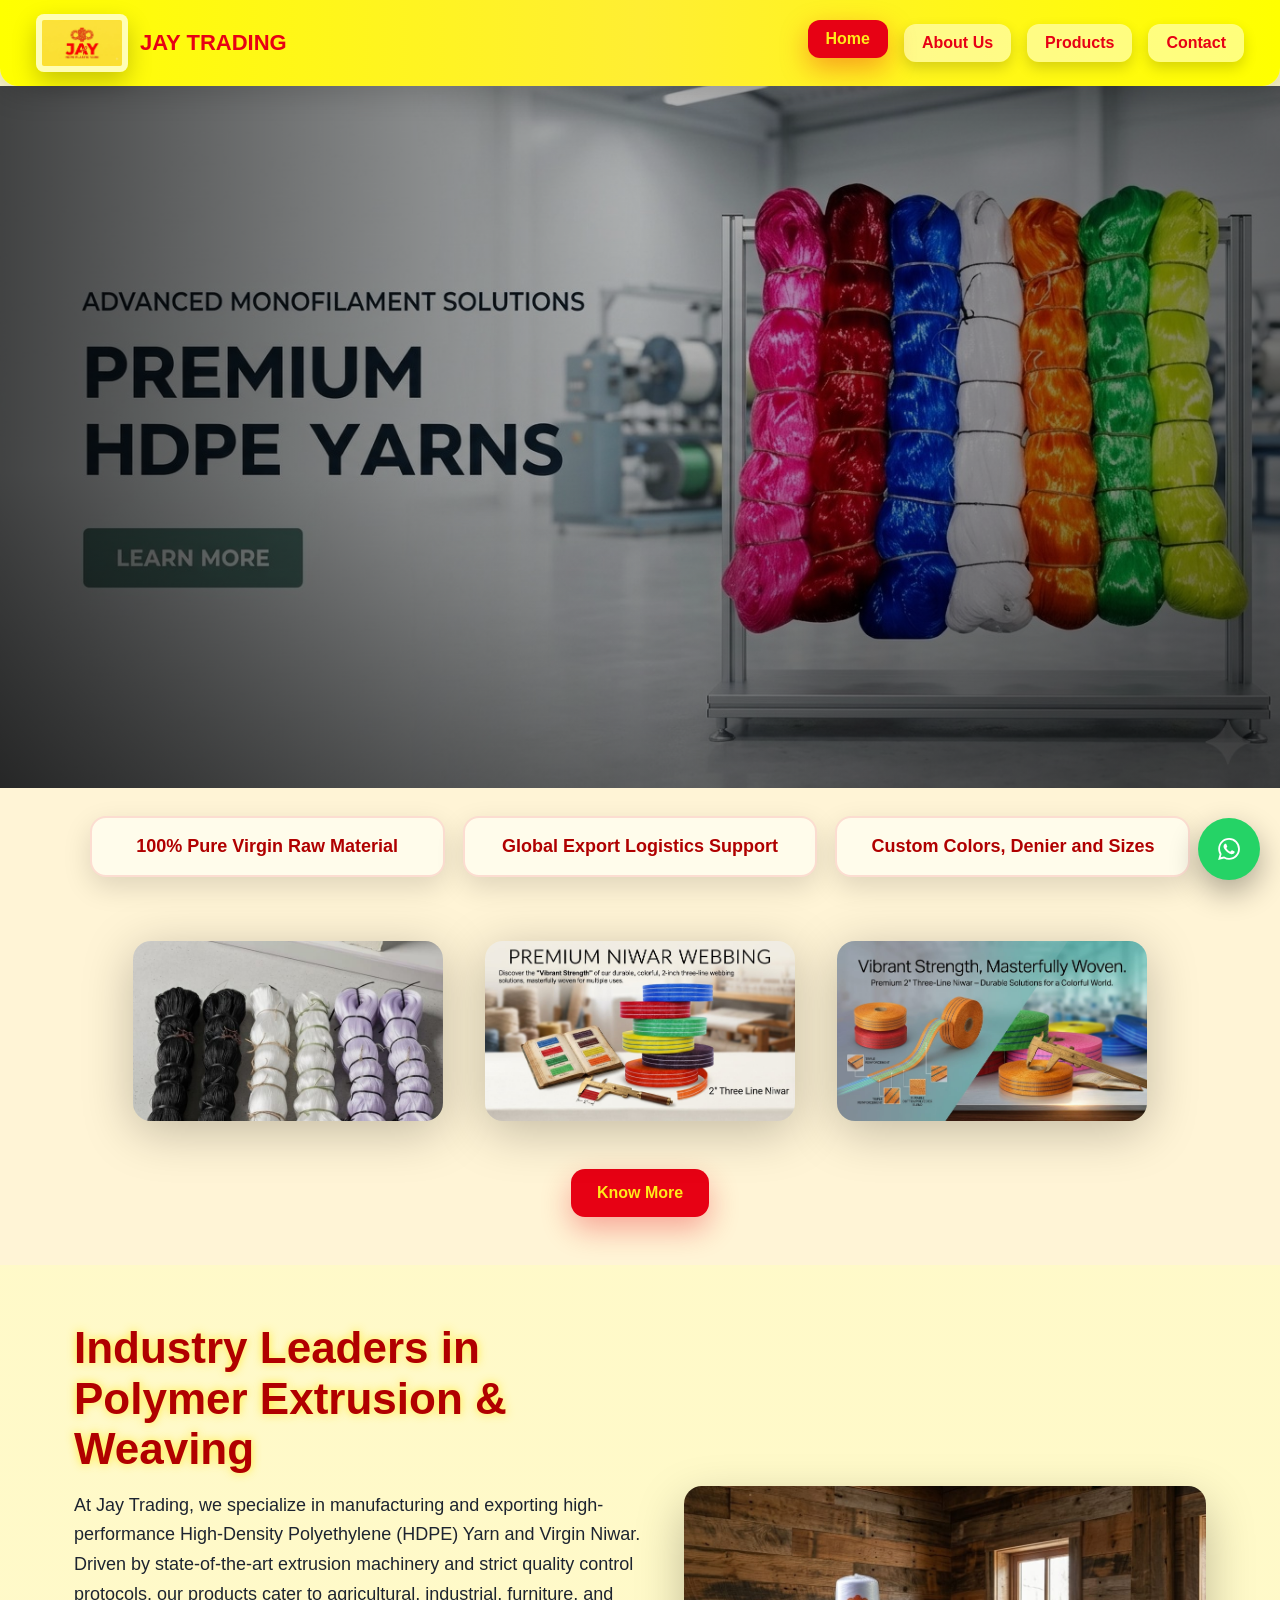
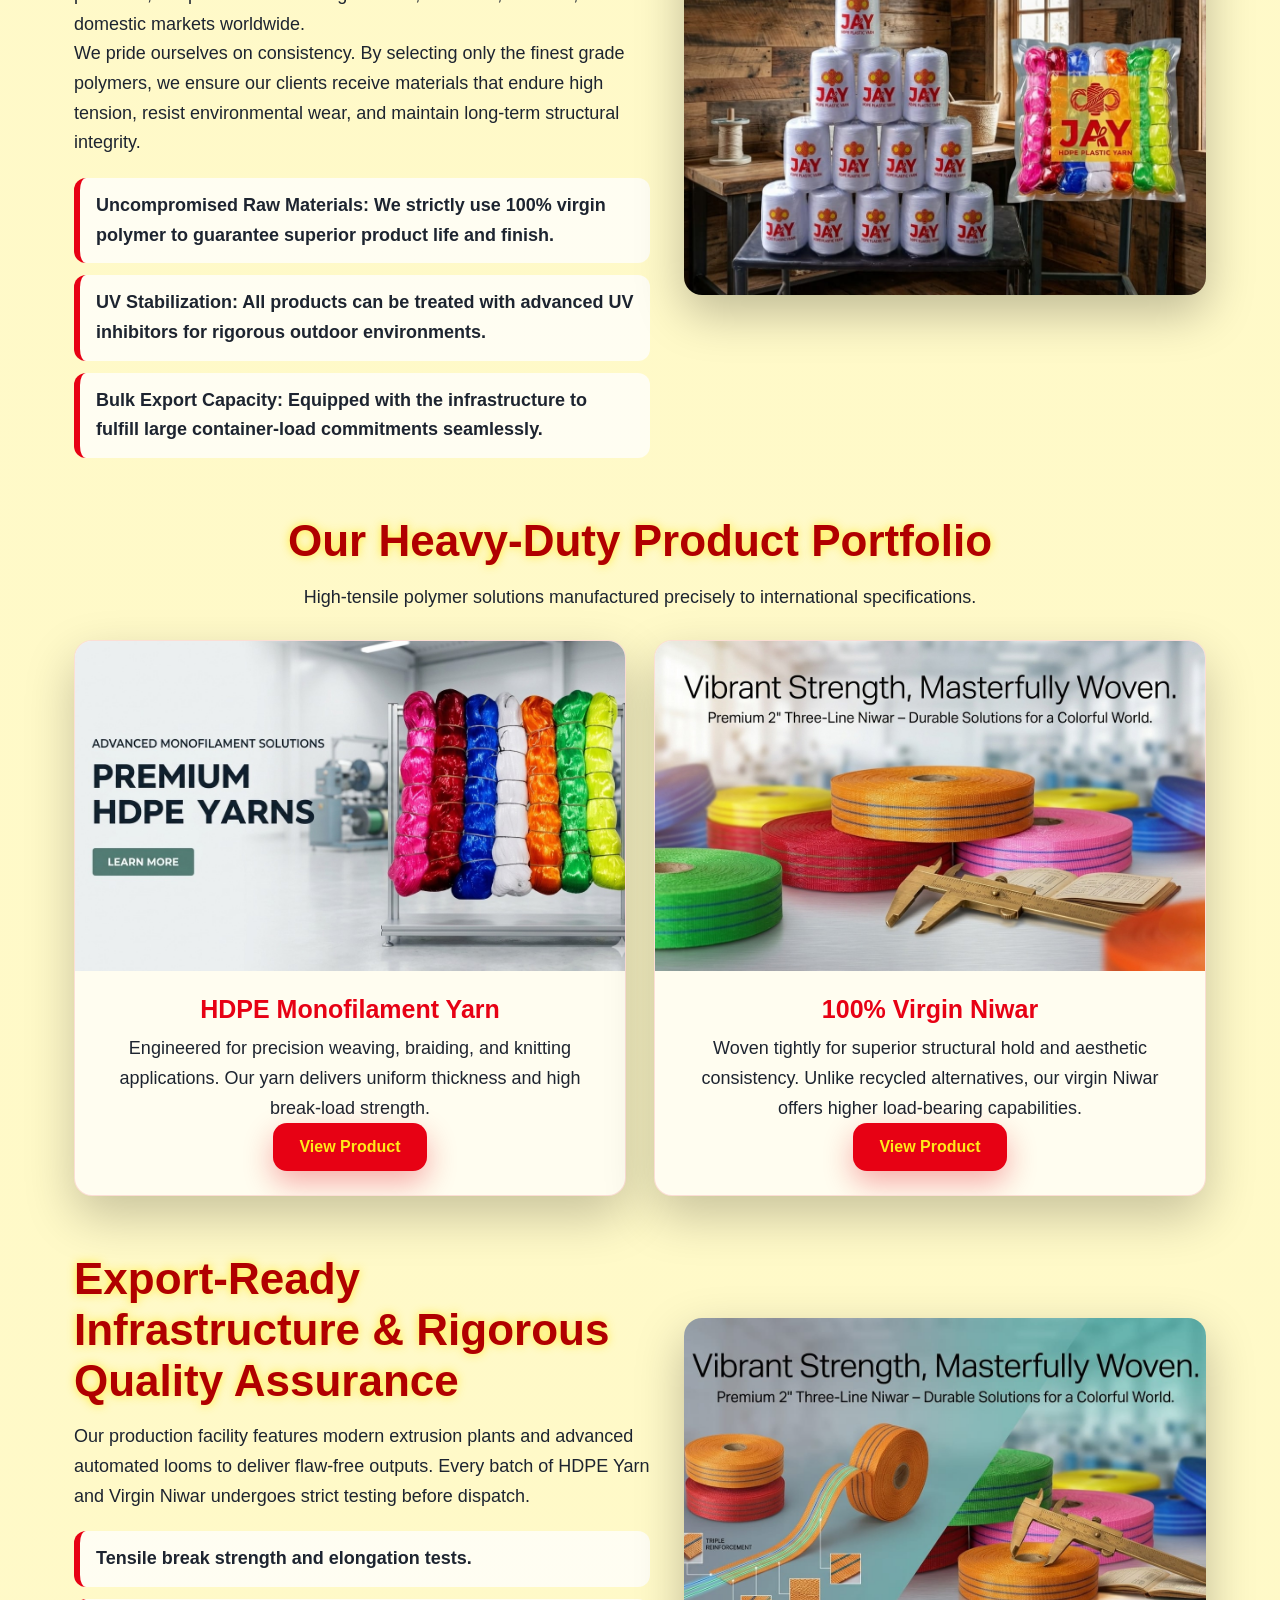
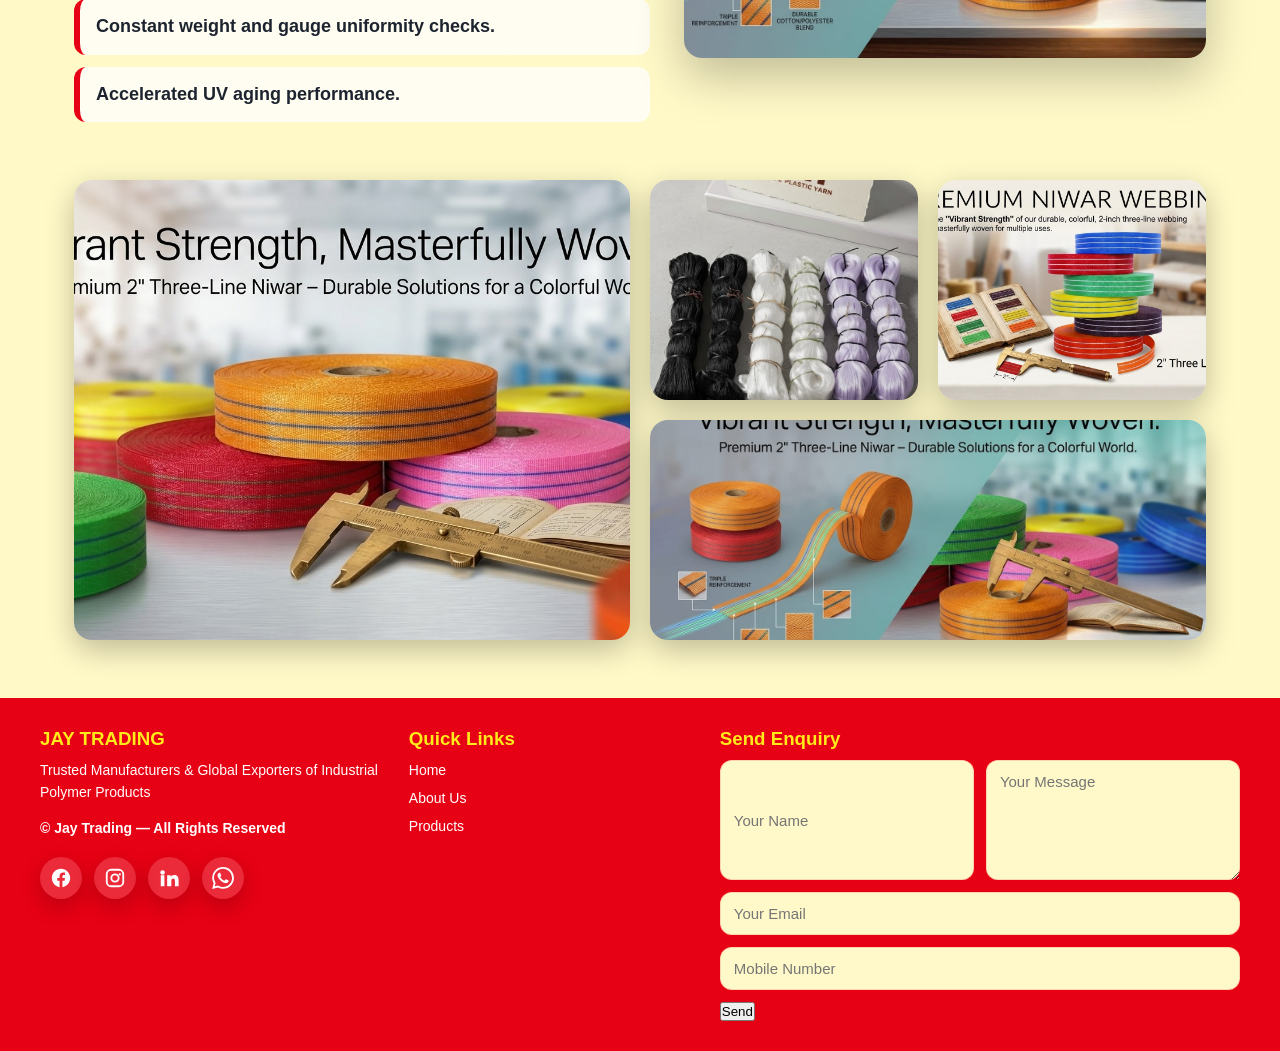
==== commit 58908b13: "uploaded" ====
--- a/index.html
+++ b/index.html
@@ -111,15 +111,14 @@
     </section>
   </main>
 
-  <footer class="contact-footer">
+<footer class="contact-footer">
     <div class="footer-container">
-      <div class="footer-box">
+<div class="footer-box brand-box">
         <h3>JAY TRADING</h3>
         <p>Trusted Manufacturers &amp; Global Exporters of Industrial Polymer Products</p>
-        <p><strong>Phone / WhatsApp:</strong> [Insert Phone/WhatsApp]</p>
-        <p><strong>Email:</strong> [Insert Corporate Email Address]</p>
-        <p><strong>Office / Factory:</strong> [Insert Physical Location]</p>
-        <div class="footer-copy">&copy; 2026 Jay Trading. All Rights Reserved.</div>
+        <div class="footer-copy">
+          © <span id="year"></span> Jay Trading — All Rights Reserved
+        </div>
         <div class="social-links" aria-label="Social media links">
           <a class="social-icon" href="https://www.facebook.com/" target="_blank" aria-label="Facebook">
             <svg viewBox="0 0 24 24" aria-hidden="true"><path d="M22 12.06C22 6.5 17.52 2 12 2S2 6.5 2 12.06c0 5.02 3.66 9.18 8.44 9.94v-7.03H7.9v-2.91h2.54V9.84c0-2.52 1.49-3.91 3.77-3.91 1.09 0 2.24.2 2.24.2v2.48h-1.26c-1.24 0-1.63.78-1.63 1.57v1.88h2.78l-.44 2.91h-2.34V22c4.78-.76 8.44-4.92 8.44-9.94z"/></svg>
@@ -130,32 +129,35 @@
           <a class="social-icon" href="https://www.linkedin.com/" target="_blank" aria-label="LinkedIn">
             <svg viewBox="0 0 24 24" aria-hidden="true"><path d="M4.98 3.5a2.5 2.5 0 1 1 0 5 2.5 2.5 0 0 1 0-5zM3 9h4v12H3V9zm7 0h3.83v1.64h.06c.53-.95 1.84-1.95 3.79-1.95 4.05 0 4.8 2.67 4.8 6.13V21h-4v-5.47c0-1.31-.02-2.99-1.82-2.99-1.83 0-2.11 1.43-2.11 2.9V21H10V9z"/></svg>
           </a>
-          <a class="social-icon" href="https://wa.me/" target="_blank" aria-label="WhatsApp">
+          <a class="social-icon" href="https://wa.me/6359715665" target="_blank" aria-label="WhatsApp">
             <svg viewBox="0 0 24 24" aria-hidden="true"><path d="M20.52 3.49A11.85 11.85 0 0 0 12.08 0C5.56 0 .25 5.31.25 11.83c0 2.08.54 4.12 1.58 5.91L.15 24l6.41-1.68a11.8 11.8 0 0 0 5.52 1.4h.01c6.52 0 11.83-5.31 11.83-11.83 0-3.16-1.23-6.13-3.4-8.4zM12.09 21.7h-.01a9.82 9.82 0 0 1-5-1.37l-.36-.21-3.8 1 1.01-3.7-.24-.38a9.8 9.8 0 0 1-1.5-5.21c0-5.42 4.42-9.83 9.86-9.83a9.8 9.8 0 0 1 9.84 9.89c0 5.4-4.41 9.81-9.8 9.81zm5.39-7.36c-.3-.15-1.75-.86-2.02-.96-.27-.1-.47-.15-.67.15-.2.29-.77.96-.94 1.16-.17.2-.35.22-.65.07-.3-.15-1.25-.46-2.38-1.47-.88-.78-1.47-1.75-1.65-2.05-.17-.3-.02-.46.13-.61.13-.13.3-.35.45-.52.15-.17.2-.3.3-.5.1-.2.05-.37-.02-.52-.07-.15-.67-1.61-.92-2.21-.24-.58-.49-.5-.67-.51h-.57c-.2 0-.52.07-.79.37-.27.3-1.04 1.02-1.04 2.49s1.07 2.88 1.22 3.08c.15.2 2.1 3.21 5.09 4.5.71.31 1.27.49 1.7.63.71.23 1.36.2 1.87.12.57-.09 1.75-.72 2-1.41.25-.7.25-1.3.17-1.42-.08-.13-.27-.2-.57-.35z"/></svg>
           </a>
         </div>
       </div>
-      <div class="footer-box">
+<div class="footer-box">
         <h3>Quick Links</h3>
         <ul>
           <li><a href="index.html">Home</a></li>
           <li><a href="about.html">About Us</a></li>
           <li><a href="products.html">Products</a></li>
-          <li><a href="contact.html">Contact</a></li>
         </ul>
       </div>
-      <div class="footer-box">
+      <div class="footer-box enquiry-box">
         <h3>Send Enquiry</h3>
-        <form class="footer-enquiry" action="mailto:[Insert Corporate Email Address]" method="post" enctype="text/plain">
-          <input type="text" name="name" placeholder="Your Name" required>
-          <input type="tel" name="phone" placeholder="Phone / WhatsApp" required>
+        <form class="enquiry-form">
+          <div class="row">
+            <input type="text" placeholder="Your Name" required>
+            <textarea placeholder="Your Message" required></textarea>
+          </div>
+          <input type="email" placeholder="Your Email" required>
+          <input type="tel" placeholder="Mobile Number" required>
           <button type="submit">Send</button>
         </form>
       </div>
     </div>
   </footer>
 
-  <a href="https://wa.me/" class="whatsapp-float" target="_blank" aria-label="Chat on WhatsApp">
+  <a href="https://wa.me/6359715665" class="whatsapp-float" target="_blank" aria-label="Chat on WhatsApp">
     <svg viewBox="0 0 24 24" aria-hidden="true"><path d="M20.52 3.49A11.85 11.85 0 0 0 12.08 0C5.56 0 .25 5.31.25 11.83c0 2.08.54 4.12 1.58 5.91L.15 24l6.41-1.68a11.8 11.8 0 0 0 5.52 1.4h.01c6.52 0 11.83-5.31 11.83-11.83 0-3.16-1.23-6.13-3.4-8.4zM12.09 21.7h-.01a9.82 9.82 0 0 1-5-1.37l-.36-.21-3.8 1 1.01-3.7-.24-.38a9.8 9.8 0 0 1-1.5-5.21c0-5.42 4.42-9.83 9.86-9.83a9.8 9.8 0 0 1 9.84 9.89c0 5.4-4.41 9.81-9.8 9.81zm5.39-7.36c-.3-.15-1.75-.86-2.02-.96-.27-.1-.47-.15-.67.15-.2.29-.77.96-.94 1.16-.17.2-.35.22-.65.07-.3-.15-1.25-.46-2.38-1.47-.88-.78-1.47-1.75-1.65-2.05-.17-.3-.02-.46.13-.61.13-.13.3-.35.45-.52.15-.17.2-.3.3-.5.1-.2.05-.37-.02-.52-.07-.15-.67-1.61-.92-2.21-.24-.58-.49-.5-.67-.51h-.57c-.2 0-.52.07-.79.37-.27.3-1.04 1.02-1.04 2.49s1.07 2.88 1.22 3.08c.15.2 2.1 3.21 5.09 4.5.71.31 1.27.49 1.7.63.71.23 1.36.2 1.87.12.57-.09 1.75-.72 2-1.41.25-.7.25-1.3.17-1.42-.08-.13-.27-.2-.57-.35z"/></svg>
   </a>
   <script src="script.js"></script>
--- a/style.css
+++ b/style.css
@@ -594,25 +594,44 @@
 }
 
 .footer-enquiry {
-  display: grid;
-  grid-template-columns: 1fr 1fr auto;
+  display: flex;
+  flex-direction: column;
   gap: 8px;
 }
 
-.footer-enquiry input {
-  min-width: 0;
-  border: 0;
-  border-radius: 10px;
-  padding: 12px;
+.footer-enquiry .row {
+  display: grid;
+  grid-template-columns: 1fr 1.5fr;
+  gap: 8px;
+}
+
+.footer-enquiry input,
+.footer-enquiry textarea {
+  width: 100%;
+  padding: 10px;
+  border: none;
+  border-radius: 6px;
+  font-size: 14px;
+}
+
+.footer-enquiry textarea {
+  height: 44px;
+  resize: none;
 }
 
 .footer-enquiry button {
-  border: 0;
-  border-radius: 10px;
-  padding: 12px 16px;
+  padding: 10px;
   background: var(--yellow);
   color: var(--red);
-  font-weight: 900;
+  border: none;
+  border-radius: 6px;
+  font-weight: 700;
+  cursor: pointer;
+}
+
+.footer-enquiry button:hover {
+  background: #0bca31;
+  color: #ffff00;
 }
 
 .whatsapp-float {
@@ -637,6 +656,74 @@
   50% { transform: scale(1.08); }
 }
 
+/* ================= PRODUCTS PAGE (products.html) ================= */
+.products {
+  max-width: 1200px;
+  margin: 0 auto;
+  padding: 30px 30px 10px;
+  display: grid;
+  grid-template-columns: repeat(auto-fit, minmax(260px, 1fr));
+  gap: 30px;
+}
+
+.card {
+  background: #fffceb;
+  border-radius: 22px;
+  box-shadow: 0 20px 50px rgba(0, 0, 0, 0.25);
+  overflow: hidden;
+  transition: transform 0.25s ease, box-shadow 0.25s ease;
+}
+
+.card:hover {
+  transform: translateY(-10px);
+  box-shadow: 0 0 20px rgba(255, 217, 0, 0.8);
+}
+
+.card video {
+  width: 100%;
+  height: 380px;
+  object-fit: cover;
+  display: block;
+}
+
+.card .content {
+  padding: 22px;
+  text-align: center;
+}
+
+.card h3 {
+  font-size: 24px;
+  color: #E70114;
+  margin-bottom: 10px;
+}
+
+.card p {
+  font-size: 15px;
+  margin-bottom: 16px;
+  opacity: 0.85;
+}
+
+.card a {
+  display: inline-block;
+  padding: 12px 30px;
+  background: #E70114;
+  color: #FFFF00;
+  border-radius: 30px;
+  font-weight: 700;
+  text-decoration: none;
+  transition: opacity 0.2s ease;
+}
+
+.card a:hover {
+  opacity: 0.9;
+}
+
+@media (max-width: 600px) {
+  .card video {
+    height: 300px;
+  }
+}
+
 @media (max-width: 900px) {
   nav {
     flex-direction: column;
